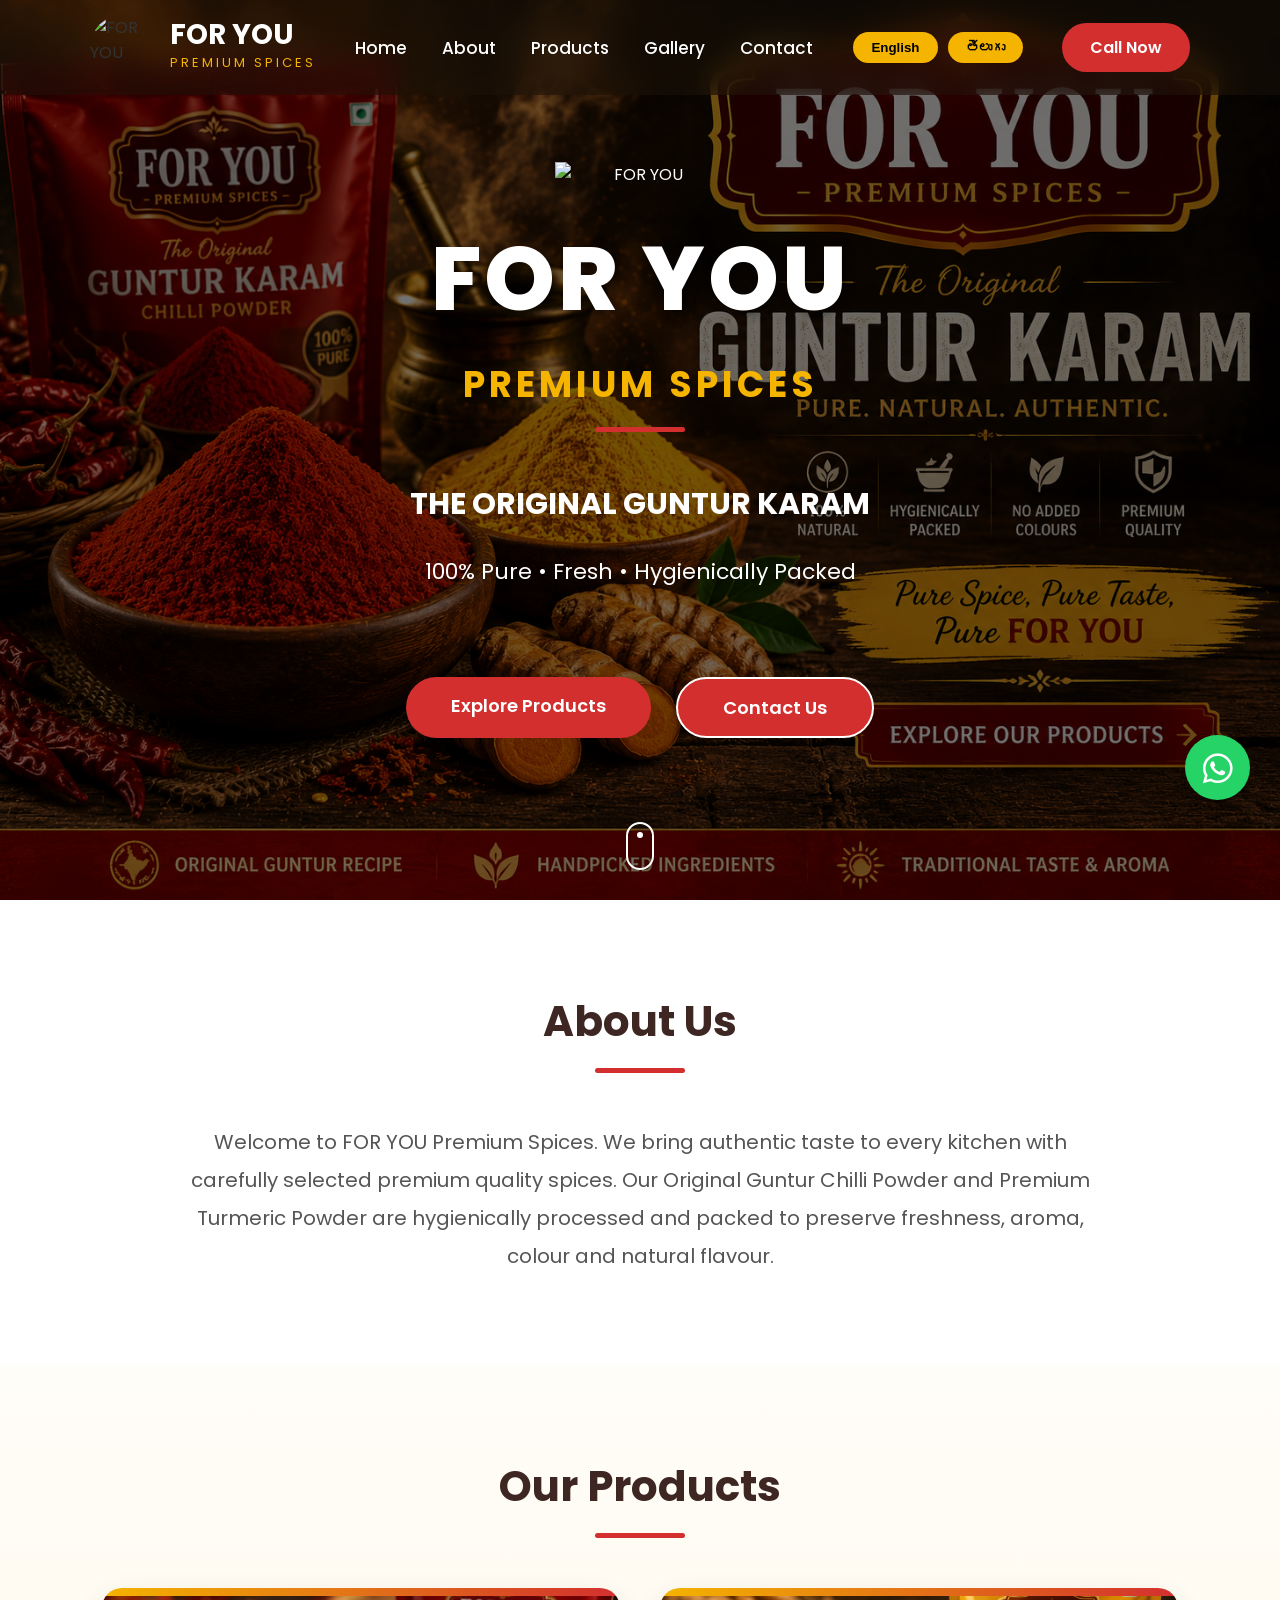
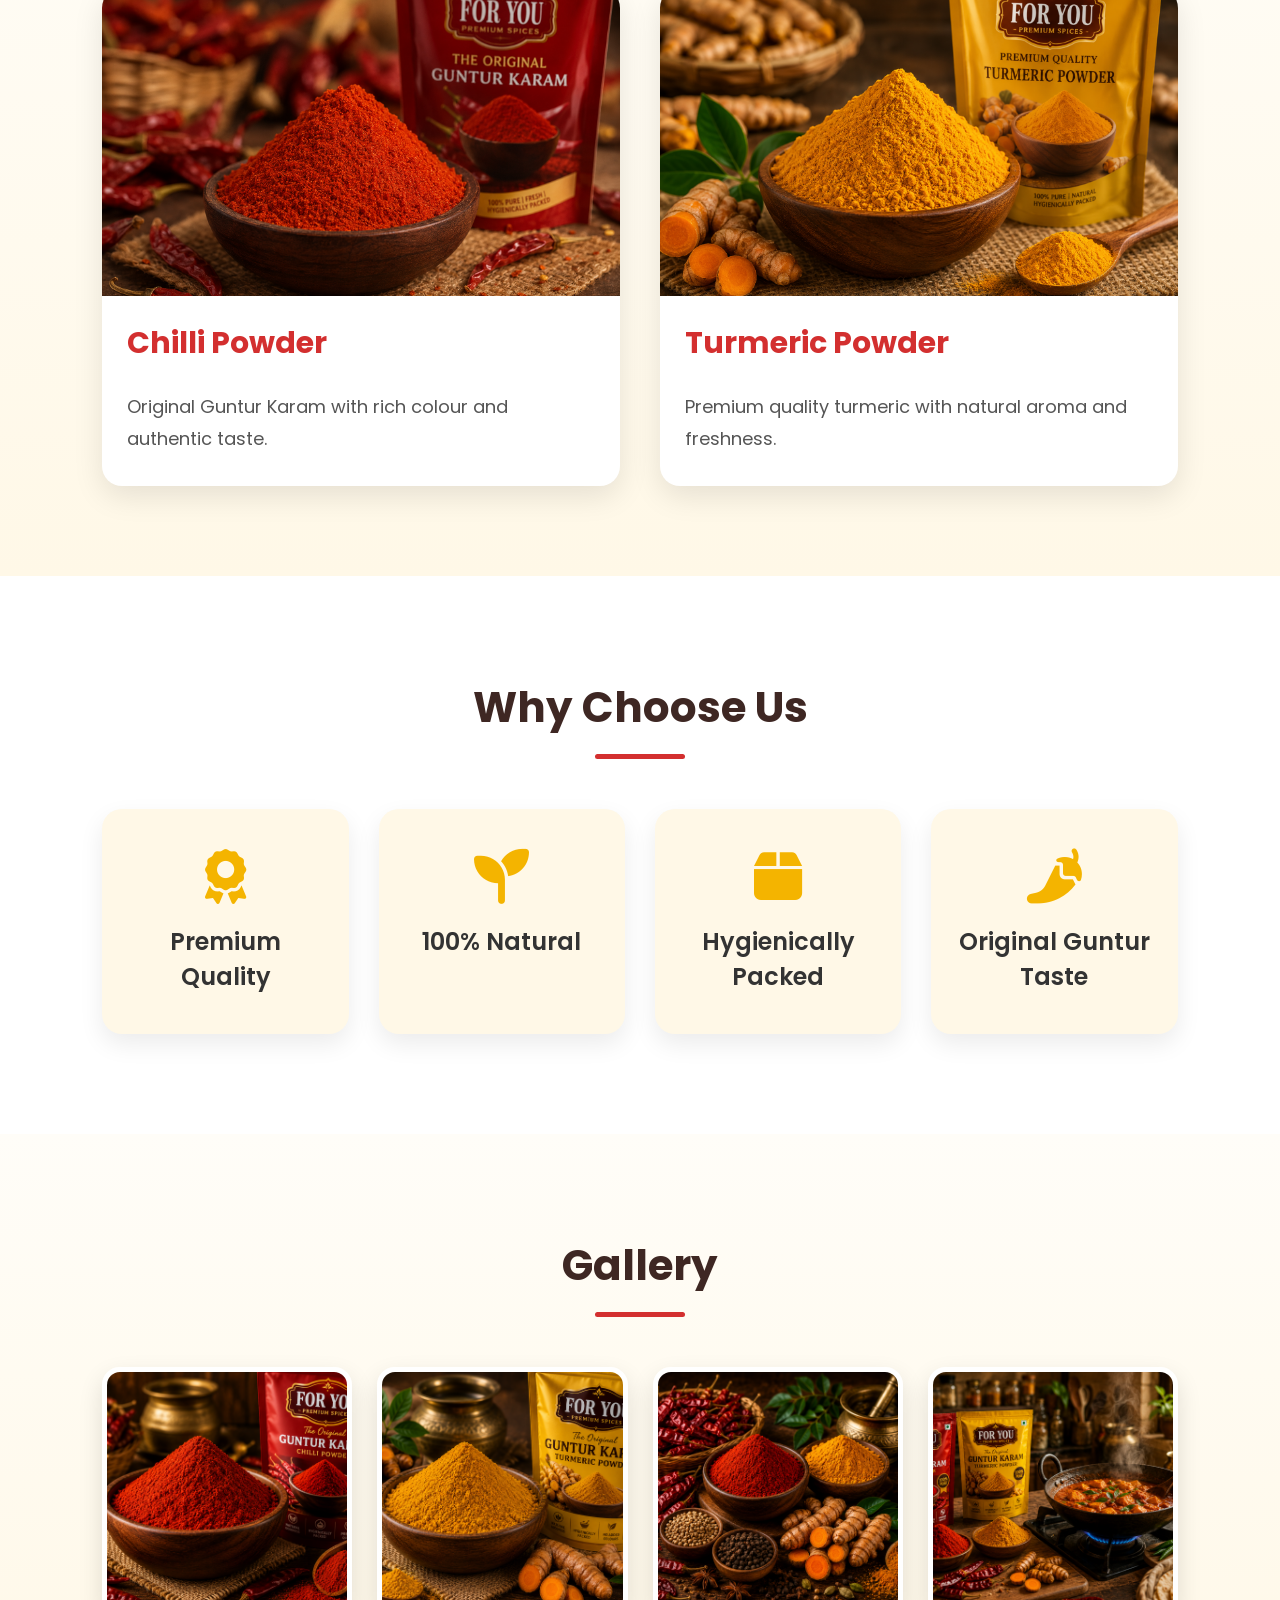
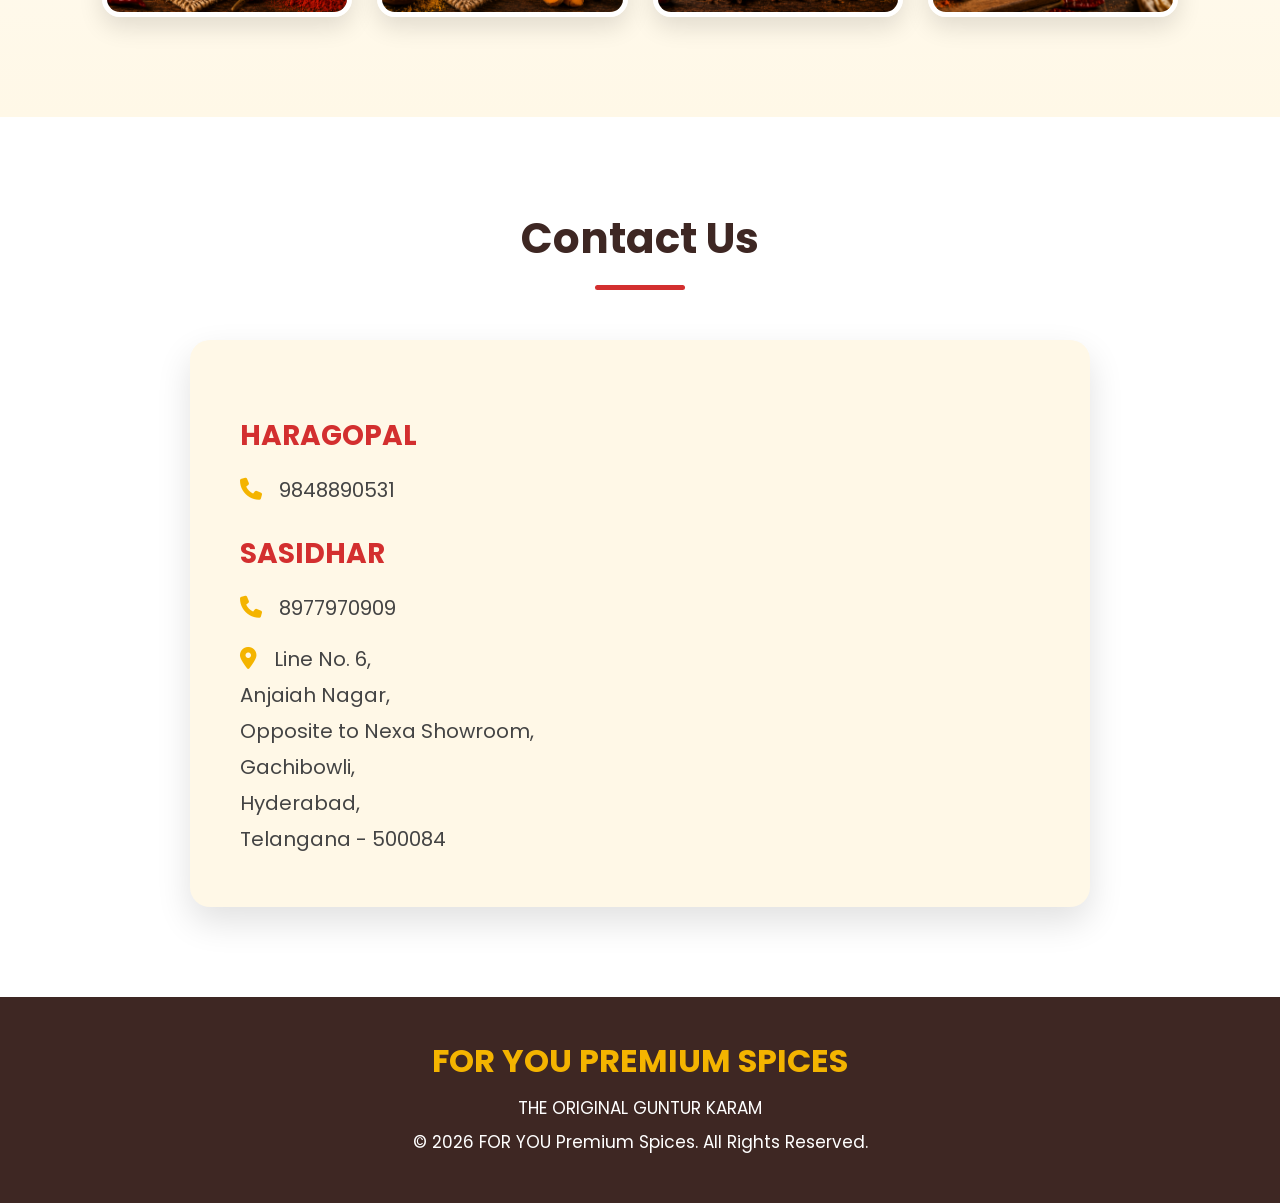
==== index.html @ ef5e6aae "Initial website" ====
<!DOCTYPE html>
<html lang="en">

<head>
    <meta charset="UTF-8">
    <meta name="viewport" content="width=device-width, initial-scale=1.0">
    <title>FOR YOU Premium Spices</title>

    <!-- CSS -->
    <link rel="stylesheet" href="style.css">

    <!-- Google Font -->
    <link href="https://fonts.googleapis.com/css2?family=Poppins:wght@300;400;500;600;700;800&display=swap"
        rel="stylesheet">

    <!-- Font Awesome -->
    <link rel="stylesheet" href="https://cdnjs.cloudflare.com/ajax/libs/font-awesome/6.5.2/css/all.min.css">
</head>

<body>

    <nav class="navbar">

        <div class="logo">

            <img src="images/logo.png" alt="FOR YOU">

            <div class="brand">

                <h2>FOR YOU</h2>

                <span>PREMIUM SPICES</span>

            </div>

        </div>

        <ul class="nav-links">

            <li><a href="#home" id="navHome">Home</a></li>

            <li><a href="#about" id="navAbout">About</a></li>

            <li><a href="#products" id="navProducts">Products</a></li>

            <li><a href="#gallery" id="navGallery">Gallery</a></li>

            <li><a href="#contact" id="navContact">Contact</a></li>

        </ul>
        <div class="language-switch">

            <button id="englishBtn">English</button>

            <button id="teluguBtn">తెలుగు</button>

        </div>

        <a href="tel:9848890531" class="call-btn">
            Call Now
        </a>

    </nav>



    <!-- ================= HERO ================= -->

    <section class="hero" id="home">

        <div class="hero-overlay"></div>

        <div class="hero-content">

            <img src="images/logo.png" class="hero-logo" alt="FOR YOU">

            <h1 id="heroTitle">FOR YOU</h1>

            <h2 id="heroSubTitle">PREMIUM SPICES</h2>

            <h3 id="heroCaption">THE ORIGINAL GUNTUR KARAM</h3>

            <p id="heroDesc">

                100% Pure • Fresh • Hygienically Packed

            </p>

            <div class="hero-buttons">

                <a href="#products" class="btn" id="exploreBtn">

                    Explore Products

                </a>

                <a href="#contact" class="btn btn-outline" id="contactBtn">

                    Contact Us

                </a>

            </div>

        </div>

        <div class="scroll-down">

            <span></span>

        </div>

    </section>




    <!-- ================= ABOUT ================= -->

    <section class="about" id="about">

        <div class="container">

            <h2 id="aboutTitle">About Us</h2>

            <p id="aboutText">

                Welcome to FOR YOU Premium Spices.

                We bring authentic taste to every kitchen with carefully selected
                premium quality spices.

                Our Original Guntur Chilli Powder and Premium Turmeric Powder are
                hygienically processed and packed to preserve freshness, aroma,
                colour and natural flavour.

            </p>

        </div>

    </section>





    <!-- ================= PRODUCTS ================= -->

    <section class="products" id="products">

        <h2 id="productsTitle">Our Products</h2>

        <div class="product-container">


            <div class="product-card">

                <img src="images/chilli.png" alt="Chilli Powder">

                <h3 id="chilliTitle">Chilli Powder</h3>

                <p>
                    Original Guntur Karam with rich colour and authentic taste.
                </p>

            </div>



            <div class="product-card">

                <img src="images/turmeric.png" alt="Turmeric Powder">

                <h3 id="turmericTitle">Turmeric Powder</h3>

                <p>

                    Premium quality turmeric with natural aroma and freshness.

                </p>

            </div>

        </div>

    </section>






    <!-- ================= WHY CHOOSE US ================= -->

    <section class="features">

        <h2>Why Choose Us</h2>

        <div class="feature-container">


            <div class="feature">

                <i class="fa-solid fa-award"></i>

                <h3>Premium Quality</h3>

            </div>


            <div class="feature">

                <i class="fa-solid fa-seedling"></i>

                <h3>100% Natural</h3>

            </div>


            <div class="feature">

                <i class="fa-solid fa-box"></i>

                <h3>Hygienically Packed</h3>

            </div>


            <div class="feature">

                <i class="fa-solid fa-pepper-hot"></i>

                <h3>Original Guntur Taste</h3>

            </div>

        </div>

    </section>







    <!-- ================= GALLERY ================= -->

    <section class="gallery" id="gallery">

        <h2 id="galleryTitle">Gallery</h2>

        <div class="gallery-grid">

            <img src="images/gallery1.png" alt="">
            <img src="images/gallery2.png" alt="">
            <img src="images/gallery3.png" alt="">
            <img src="images/gallery4.png" alt="">

        </div>

    </section>







    <!-- ================= CONTACT ================= -->

    <section class="contact" id="contact">

        <h2 id="contactTitle">Contact Us</h2>

        <div class="contact-box">

            <h3>HARAGOPAL</h3>

            <p>
                <i class="fa-solid fa-phone"></i>
                9848890531
            </p>

            <h3>SASIDHAR</h3>

            <p>
                <i class="fa-solid fa-phone"></i>
                8977970909
            </p>

            <p>

                <i class="fa-solid fa-location-dot"></i>

                Line No. 6,<br>

                Anjaiah Nagar,<br>

                Opposite to Nexa Showroom,<br>

                Gachibowli,<br>

                Hyderabad,<br>

                Telangana - 500084

            </p>

        </div>

    </section>






    <!-- ================= FOOTER ================= -->

    <footer>

        <h2>FOR YOU PREMIUM SPICES</h2>

        <p id="footerCaption">

            THE ORIGINAL GUNTUR KARAM

        </p>

        <p>

            © 2026 FOR YOU Premium Spices.
            All Rights Reserved.

        </p>

    </footer>



    <!-- JavaScript -->

    <script src="script.js"></script>

</body>

</html>
---- style.css ----
/* ==========================================
   FOR YOU PREMIUM SPICES
   STYLE.CSS
========================================== */

* {
    margin: 0;
    padding: 0;
    box-sizing: border-box;
    scroll-behavior: smooth;
}

body {
    font-family: 'Poppins', sans-serif;
    background: #FFF8E7;
    color: #333;
    overflow-x: hidden;
}

/* ===========================
   CONTAINER
=========================== */

.container {
    width: 90%;
    max-width: 1200px;
    margin: auto;
}

/* ==========================================
   PREMIUM NAVBAR
========================================== */

.navbar {

    position: fixed;

    top: 0;

    left: 0;

    width: 100%;

    padding: 15px 7%;

    display: flex;

    justify-content: space-between;

    align-items: center;

    background: rgba(30, 20, 10, .45);

    backdrop-filter: blur(15px);

    transition: .4s;

    z-index: 9999;

}

.logo {

    display: flex;

    align-items: center;

}

.logo img {

    width: 65px;

    height: 65px;

    border-radius: 50%;

    margin-right: 15px;

}

.brand h2 {

    color: white;

    font-size: 28px;

    line-height: 1;

}

.brand span {

    color: #F4B400;

    font-size: 13px;

    letter-spacing: 3px;

}

.nav-links {

    display: flex;

    gap: 35px;

    list-style: none;

}

.nav-links a {

    color: white;

    text-decoration: none;

    font-size: 17px;

    font-weight: 500;

    position: relative;

    transition: .3s;

}

.nav-links a::after {

    content: "";

    position: absolute;

    left: 0;

    bottom: -6px;

    width: 0;

    height: 2px;

    background: #F4B400;

    transition: .3s;

}

.nav-links a:hover::after {

    width: 100%;

}

.nav-links a:hover {

    color: #F4B400;

}

.call-btn {

    padding: 12px 28px;

    border-radius: 40px;

    background: #D32F2F;

    color: white;

    text-decoration: none;

    font-weight: 600;

    transition: .3s;

}

.call-btn:hover {

    background: #F4B400;

    color: black;

    transform: translateY(-3px);

}

/* ==========================================
   PREMIUM HERO SECTION
========================================== */

.hero {

    position: relative;

    height: 100vh;

    display: flex;

    justify-content: center;

    align-items: center;

    text-align: center;

    overflow: hidden;

    background: url("images/hero.png");

    background-size: cover;

    background-position: center;

    animation: zoomHero 20s infinite alternate;

}

.hero-overlay {

    position: absolute;

    width: 100%;

    height: 100%;

    background: rgba(0, 0, 0, .55);

}

.hero-content {

    position: relative;

    z-index: 2;

    max-width: 900px;

    color: white;

    animation: fadeUp 1.5s;

}

.hero-logo {

    width: 170px;

    margin: auto;

    margin-bottom: 25px;

}

.hero h1 {

    font-size: 90px;

    color: #ffffff;

    font-weight: 800;

    letter-spacing: 3px;

    text-shadow: 3px 3px 10px rgba(0, 0, 0, .5);

}

.hero h2 {

    margin-top: 10px;

    color: #F4B400;

    font-size: 36px;

    letter-spacing: 4px;

}

.hero h3 {

    margin-top: 25px;

    font-size: 30px;

    color: #ffffff;

}

.hero p {

    margin-top: 25px;

    font-size: 22px;

    line-height: 1.8;

}

.hero-buttons {

    margin-top: 45px;

    display: flex;

    justify-content: center;

    gap: 25px;

    flex-wrap: wrap;

}

.btn {

    padding: 16px 42px;

    border-radius: 50px;

    background: #D32F2F;

    color: white;

    text-decoration: none;

    font-weight: 600;

    transition: .4s;

}

.btn:hover {

    background: #F4B400;

    color: black;

    transform: translateY(-6px);

}

.btn-outline {

    background: transparent;

    border: 2px solid white;

}

.btn-outline:hover {

    background: white;

    color: #D32F2F;

}

.scroll-down {

    position: absolute;

    bottom: 30px;

    left: 50%;

    transform: translateX(-50%);

    z-index: 5;

}

.scroll-down span {

    display: block;

    width: 28px;

    height: 48px;

    border: 2px solid white;

    border-radius: 20px;

    position: relative;

}

.scroll-down span::before {

    content: "";

    position: absolute;

    left: 50%;

    top: 8px;

    width: 6px;

    height: 6px;

    background: white;

    border-radius: 50%;

    transform: translateX(-50%);

    animation: scroll 2s infinite;

}

@keyframes scroll {

    0% {

        opacity: 1;

        top: 8px;

    }

    100% {

        opacity: 0;

        top: 28px;

    }

}

@keyframes zoomHero {

    from {

        transform: scale(1);

    }

    to {

        transform: scale(1.08);

    }

}

@keyframes fadeUp {

    from {

        opacity: 0;

        transform: translateY(50px);

    }

    to {

        opacity: 1;

        transform: translateY(0);

    }

}

/* ===========================
   BUTTON
=========================== */

.btn {

    display: inline-block;

    margin-top: 40px;

    background: #D32F2F;

    color: white;

    padding: 15px 45px;

    border-radius: 50px;

    text-decoration: none;

    font-size: 18px;

    font-weight: 600;

    transition: .4s;

}

.btn:hover {

    background: #F4B400;

    color: black;

    transform: translateY(-5px);

    box-shadow: 0 10px 25px rgba(0, 0, 0, .3);

}

/* ===========================
   SECTION TITLES
=========================== */

section {

    padding: 90px 8%;

}

section h2 {

    text-align: center;

    font-size: 42px;

    margin-bottom: 50px;

    color: #3E2723;

    position: relative;

}

section h2::after {

    content: "";

    width: 90px;

    height: 5px;

    background: #D32F2F;

    display: block;

    margin: 15px auto;

    border-radius: 20px;

}

/* ==========================================
   ABOUT SECTION
========================================== */

.about {

    background: #ffffff;

}

.about p {

    max-width: 900px;

    margin: auto;

    text-align: center;

    font-size: 20px;

    line-height: 1.9;

    color: #555;

}



/* ==========================================
   PRODUCTS
========================================== */

.products {

    background: #FFF8E7;

}

.product-container {

    display: grid;

    grid-template-columns: repeat(auto-fit, minmax(320px, 1fr));

    gap: 40px;

}

.product-card {

    background: white;

    border-radius: 20px;

    overflow: hidden;

    box-shadow: 0 10px 30px rgba(0, 0, 0, .1);

    transition: .4s;

}

.product-card:hover {

    transform: translateY(-12px);

    box-shadow: 0 18px 40px rgba(0, 0, 0, .18);

}

.product-card img {

    width: 100%;

    height: 300px;

    object-fit: cover;

}

.product-card h3 {

    font-size: 30px;

    color: #D32F2F;

    margin: 25px;

}

.product-card p {

    margin: 0 25px 30px;

    font-size: 18px;

    color: #555;

    line-height: 1.8;

}



/* ==========================================
   PRODUCT IMAGE ZOOM
========================================== */

.product-card {

    cursor: pointer;

}

.product-card img {

    transition: .5s;

}

.product-card:hover img {

    transform: scale(1.08);

}



/* ==========================================
   PRODUCT BORDER
========================================== */

.product-card::before {

    content: "";

    display: block;

    height: 8px;

    background: linear-gradient(to right, #F4B400, #D32F2F);

}



/* ==========================================
   PRODUCT BUTTON (Future Use)
========================================== */

.product-btn {

    display: inline-block;

    margin: 0 25px 30px;

    padding: 12px 28px;

    background: #D32F2F;

    color: white;

    text-decoration: none;

    border-radius: 40px;

    transition: .3s;

}

.product-btn:hover {

    background: #F4B400;

    color: black;

}

/* ==========================================
   WHY CHOOSE US
========================================== */

.features {

    background: #ffffff;

}

.feature-container {

    display: grid;

    grid-template-columns: repeat(auto-fit, minmax(220px, 1fr));

    gap: 30px;

    text-align: center;

}

.feature {

    background: #FFF8E7;

    padding: 40px 25px;

    border-radius: 20px;

    transition: .4s;

    box-shadow: 0 10px 25px rgba(0, 0, 0, .08);

}

.feature:hover {

    transform: translateY(-10px);

    background: #D32F2F;

    color: white;

    box-shadow: 0 18px 35px rgba(0, 0, 0, .20);

}

.feature i {

    font-size: 55px;

    color: #F4B400;

    margin-bottom: 20px;

}

.feature:hover i {

    color: white;

}

.feature h3 {

    font-size: 24px;

    font-weight: 600;

}



/* ==========================================
   GALLERY
========================================== */

.gallery {

    background: #FFF8E7;

}

.gallery-grid {

    display: grid;

    grid-template-columns: repeat(auto-fit, minmax(250px, 1fr));

    gap: 25px;

}

.gallery-grid img {

    width: 100%;

    height: 250px;

    object-fit: cover;

    border-radius: 18px;

    cursor: pointer;

    transition: .4s;

    box-shadow: 0 10px 25px rgba(0, 0, 0, .12);

}

.gallery-grid img:hover {

    transform: scale(1.05);

    box-shadow: 0 20px 40px rgba(0, 0, 0, .25);

}



/* ==========================================
   IMAGE BORDER EFFECT
========================================== */

.gallery-grid img {

    border: 5px solid white;

}



/* ==========================================
   SECTION SPACING
========================================== */

.features,
.gallery {

    padding-top: 100px;

    padding-bottom: 100px;

}



/* ==========================================
   NICE BACKGROUND GRADIENT
========================================== */

.products,
.gallery {

    background: linear-gradient(to bottom,
            #FFFDF8,
            #FFF8E7);

}

/* ==========================================
   CONTACT SECTION
========================================== */

.contact {

    background: #ffffff;

}

.contact-box {

    max-width: 900px;

    margin: auto;

    background: #FFF8E7;

    padding: 50px;

    border-radius: 20px;

    box-shadow: 0 15px 35px rgba(0, 0, 0, .12);

}

.contact-box h3 {

    color: #D32F2F;

    margin-top: 25px;

    font-size: 28px;

}

.contact-box p {

    margin-top: 15px;

    font-size: 20px;

    color: #444;

    line-height: 1.8;

}

.contact-box i {

    color: #F4B400;

    margin-right: 12px;

    font-size: 22px;

}

/* ==========================================
   FOOTER
========================================== */

footer {

    background: #3E2723;

    color: white;

    text-align: center;

    padding: 40px 20px;

}

footer h2 {

    color: #F4B400;

    margin-bottom: 10px;

    font-size: 32px;

}

footer p {

    font-size: 17px;

    margin: 8px 0;

}

/* ==========================================
   SCROLLBAR
========================================== */

::-webkit-scrollbar {

    width: 10px;

}

::-webkit-scrollbar-track {

    background: #f1f1f1;

}

::-webkit-scrollbar-thumb {

    background: #D32F2F;

    border-radius: 20px;

}

::-webkit-scrollbar-thumb:hover {

    background: #b71c1c;

}

/* ==========================================
   IMAGE RESPONSIVE
========================================== */

img {

    max-width: 100%;

    display: block;

}

/* ==========================================
   MOBILE RESPONSIVE
========================================== */

@media(max-width:992px) {

    .navbar {

        flex-direction: column;

        padding: 15px;

    }

    .logo img {

        height: 55px;

        margin-bottom: 15px;

    }

    .nav-links {

        flex-wrap: wrap;

        justify-content: center;

    }

    .nav-links li {

        margin: 10px 15px;

    }

    .hero h1 {

        font-size: 60px;

    }

    .hero h2 {

        font-size: 30px;

    }

    .hero h3 {

        font-size: 24px;

    }

    .hero p {

        font-size: 18px;

    }

    .product-card img {

        height: 240px;

    }

}

@media(max-width:768px) {

    section {

        padding: 70px 25px;

    }

    .hero {

        background-attachment: scroll;

    }

    .hero h1 {

        font-size: 46px;

    }

    .hero h2 {

        font-size: 24px;

    }

    .hero h3 {

        font-size: 20px;

    }

    .hero p {

        font-size: 17px;

    }

    .btn {

        padding: 14px 35px;

    }

    .contact-box {

        padding: 30px;

    }

    .contact-box h3 {

        font-size: 24px;

    }

    .contact-box p {

        font-size: 17px;

    }

    footer h2 {

        font-size: 26px;

    }

}

@media(max-width:480px) {

    .hero h1 {

        font-size: 38px;

    }

    .hero h2 {

        font-size: 20px;

    }

    .hero h3 {

        font-size: 18px;

    }

    .hero p {

        font-size: 16px;

    }

    .nav-links {

        gap: 8px;

    }

    .nav-links a {

        font-size: 15px;

    }

    section h2 {

        font-size: 34px;

    }

    .product-card h3 {

        font-size: 24px;

    }

    .feature h3 {

        font-size: 20px;

    }

}

/* ===============================
SCROLL ANIMATION
=============================== */

.about,
.product-card,
.feature,
.contact-box {

    opacity: 0;
    transform: translateY(40px);
    transition: .8s;

}

.show {

    opacity: 1 !important;
    transform: translateY(0) !important;

}

.gallery img {

    opacity: 1 !important;
    transform: none !important;

}

/* ===============================
TOP BUTTON
=============================== */

#topBtn {

    position: fixed;

    bottom: 30px;

    right: 30px;

    width: 55px;

    height: 55px;

    border: none;

    border-radius: 50%;

    background: #D32F2F;

    color: white;

    font-size: 24px;

    cursor: pointer;

    display: none;

    box-shadow: 0 10px 25px rgba(0, 0, 0, .3);

    transition: .3s;

    z-index: 9999;

}

#topBtn:hover {

    background: #F4B400;

    color: black;

}

/* ===============================
IMAGE POPUP
=============================== */

.popup {

    position: fixed;

    left: 0;

    top: 0;

    width: 100%;

    height: 100%;

    background: rgba(0, 0, 0, .9);

    display: flex;

    justify-content: center;

    align-items: center;

    z-index: 99999;

}

.popup img {

    max-width: 85%;

    max-height: 85%;

    border-radius: 15px;

}

.close {

    position: absolute;

    top: 25px;

    right: 35px;

    color: white;

    font-size: 45px;

    cursor: pointer;

}

/* ===============================
WHATSAPP BUTTON
=============================== */

.whatsapp {

    position: fixed;

    bottom: 100px;

    right: 30px;

    width: 65px;

    height: 65px;

    background: #25D366;

    color: white;

    border-radius: 50%;

    display: flex;

    justify-content: center;

    align-items: center;

    font-size: 34px;

    text-decoration: none;

    box-shadow: 0 12px 30px rgba(0, 0, 0, .3);

    z-index: 9999;

    transition: .3s;

}

.whatsapp:hover {

    transform: scale(1.1);

}

.language-switch {

    display: flex;

    gap: 10px;

}

.language-switch button {

    padding: 8px 18px;

    border: none;

    border-radius: 25px;

    cursor: pointer;

    background: #F4B400;

    font-weight: 600;

    transition: .3s;

}

.language-switch button:hover {

    background: #D32F2F;

    color: white;

}
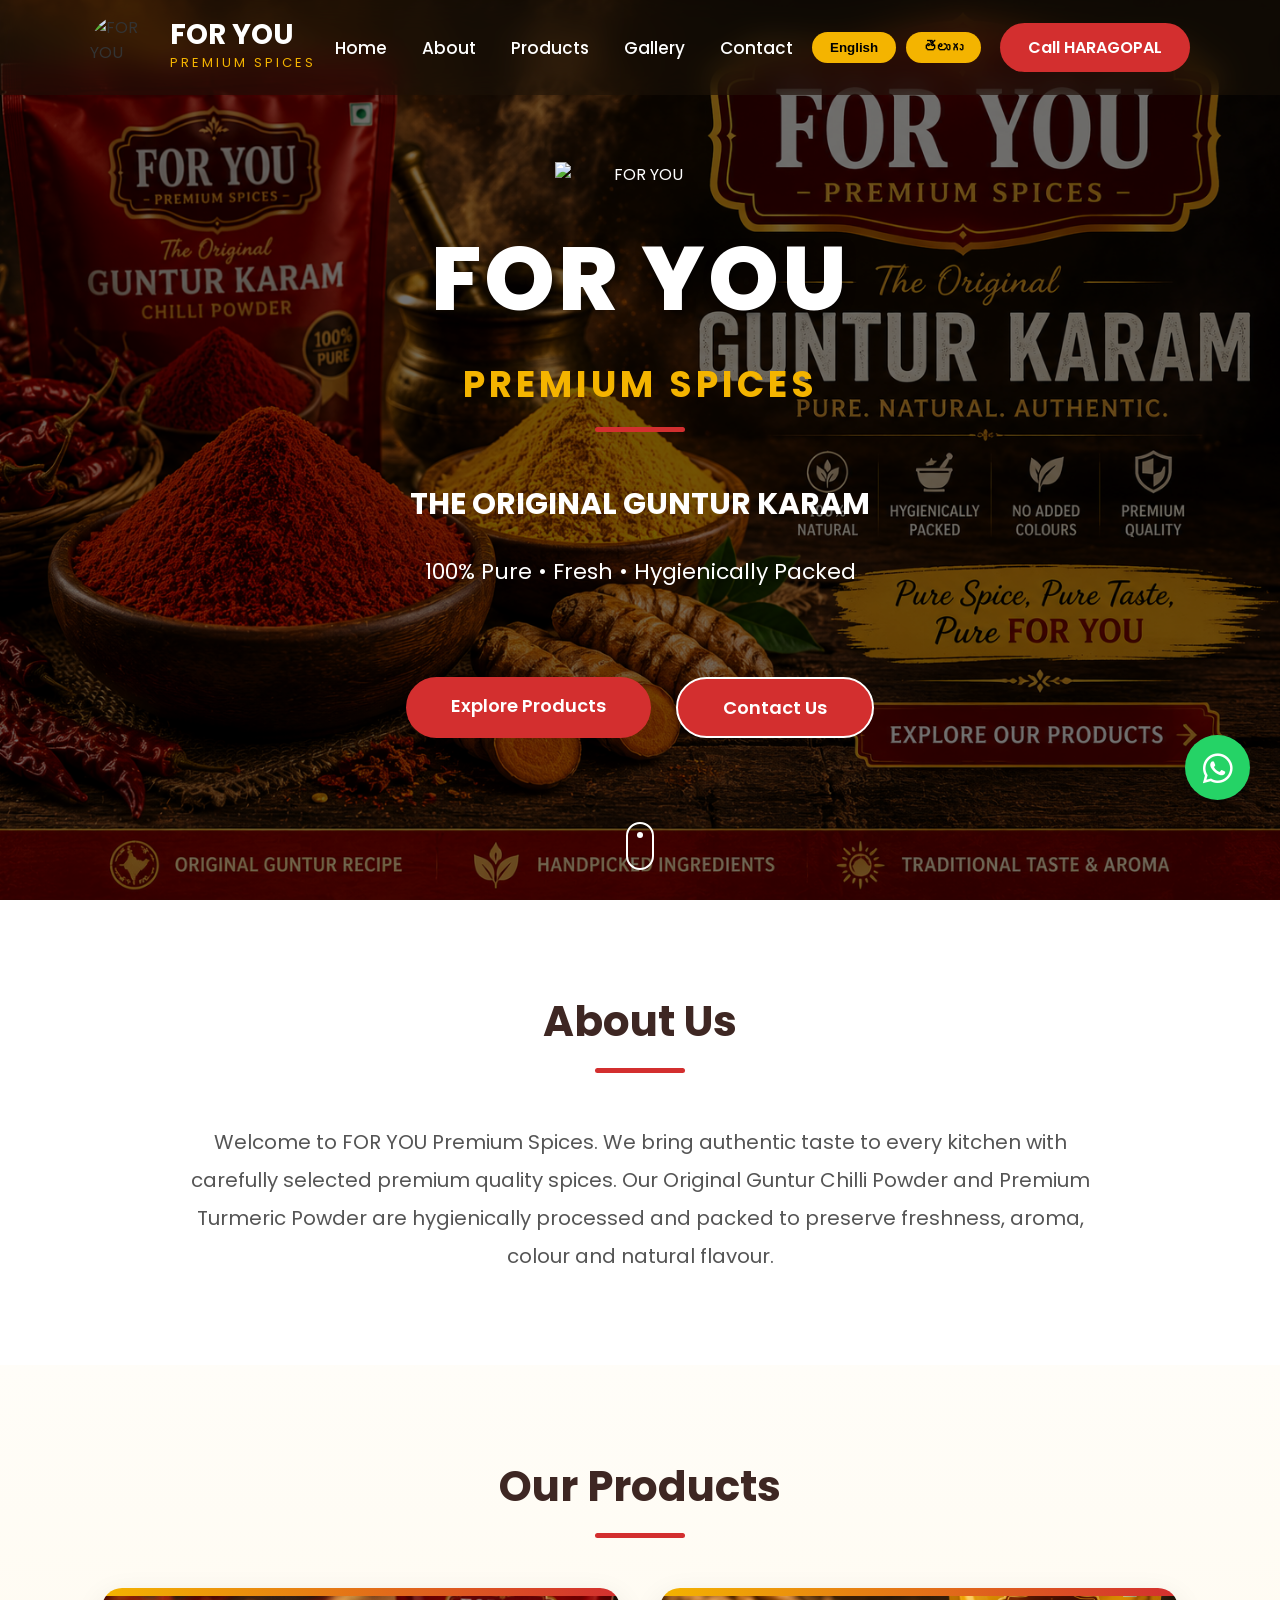
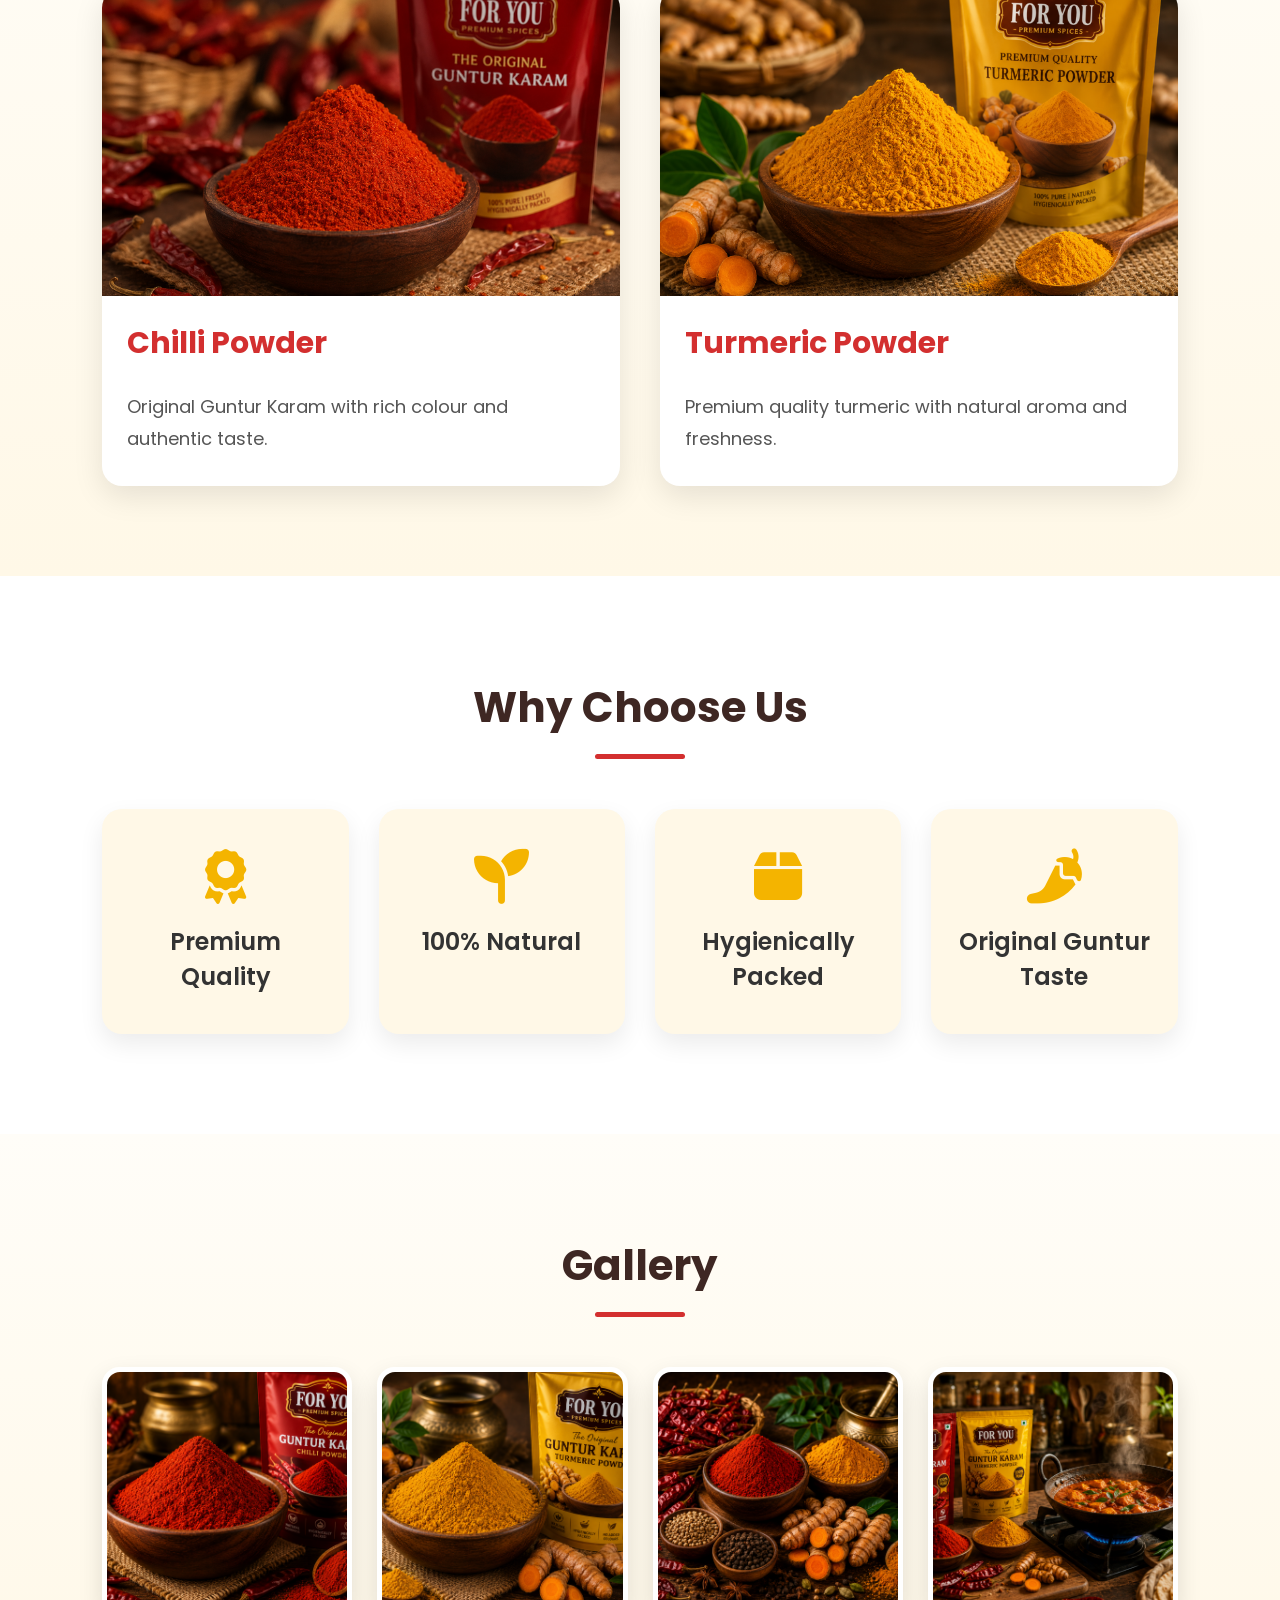
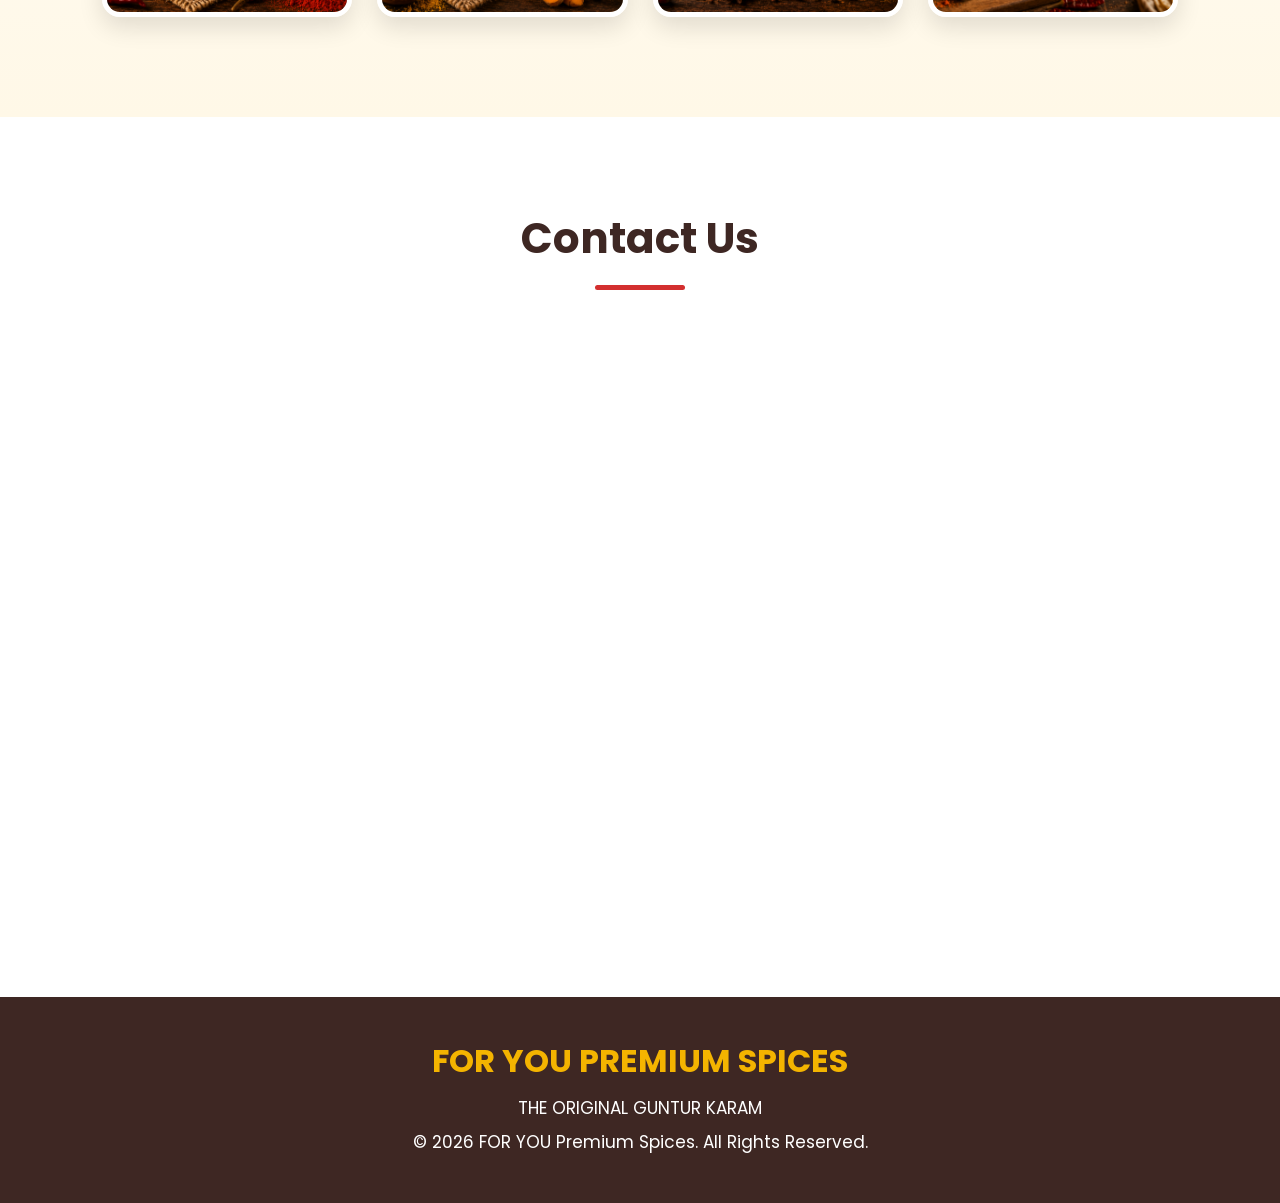
==== commit 719708bf: "Updated WhatsApp button" ====
--- a/index.html
+++ b/index.html
@@ -56,8 +56,8 @@
 
         </div>
 
-        <a href="tel:9848890531" class="call-btn">
-            Call Now
+        <a href="tel:+919848890531" class="call-btn">
+            Call HARAGOPAL
         </a>
 
     </nav>
@@ -279,14 +279,14 @@
 
             <p>
                 <i class="fa-solid fa-phone"></i>
-                9848890531
+                +91 9848890531
             </p>
 
             <h3>SASIDHAR</h3>
 
             <p>
                 <i class="fa-solid fa-phone"></i>
-                8977970909
+                +91 8977970909
             </p>
 
             <p>
